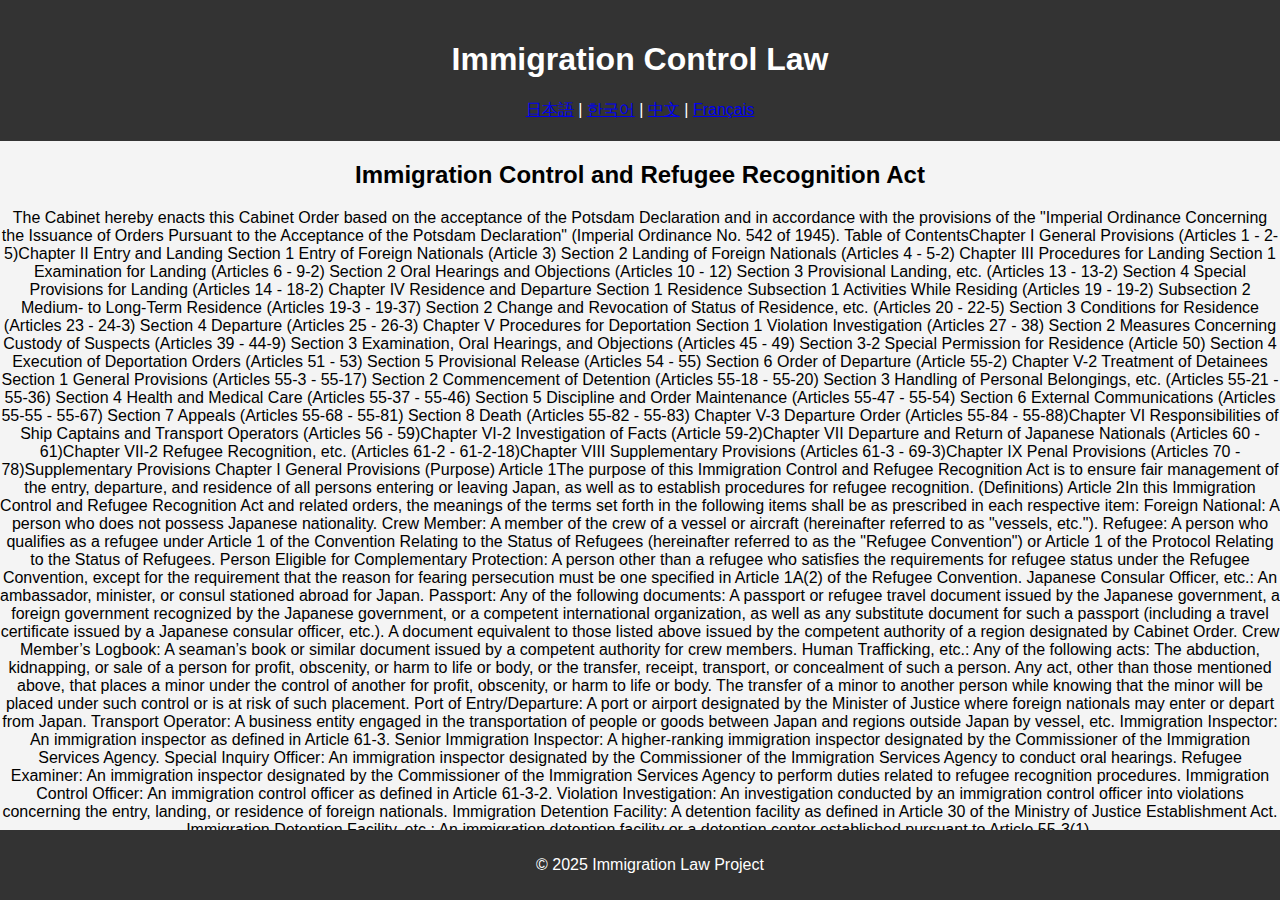
==== english.html.html @ 42dc1f32 "Create english.html.html" ====
<!DOCTYPE html>
<html lang="en">
<head>
    <meta charset="UTF-8">
    <meta name="viewport" content="width=device-width, initial-scale=1.0">
    <title>Immigration Control Law</title>
    <link rel="stylesheet" href="style.css">
</head>
<body>
    <header>
        <h1>Immigration Control Law</h1>
        <nav>
            <a href="index.html">日本語</a> | 
            <a href="korean.html">한국어</a> | 
            <a href="chinese.html">中文</a> | 
            <a href="french.html">Français</a>
        </nav>
    </header>

    <main>
        <h2>Immigration Control and Refugee Recognition Act</h2>
     

The Cabinet hereby enacts this Cabinet Order based on the acceptance of the Potsdam Declaration and in accordance with the provisions of the "Imperial Ordinance Concerning the Issuance of Orders Pursuant to the Acceptance of the Potsdam Declaration" (Imperial Ordinance No. 542 of 1945).

Table of ContentsChapter I General Provisions (Articles 1 - 2-5)Chapter II Entry and Landing

Section 1 Entry of Foreign Nationals (Article 3)

Section 2 Landing of Foreign Nationals (Articles 4 - 5-2)

Chapter III Procedures for Landing

Section 1 Examination for Landing (Articles 6 - 9-2)

Section 2 Oral Hearings and Objections (Articles 10 - 12)

Section 3 Provisional Landing, etc. (Articles 13 - 13-2)

Section 4 Special Provisions for Landing (Articles 14 - 18-2)

Chapter IV Residence and Departure

Section 1 Residence

Subsection 1 Activities While Residing (Articles 19 - 19-2)

Subsection 2 Medium- to Long-Term Residence (Articles 19-3 - 19-37)

Section 2 Change and Revocation of Status of Residence, etc. (Articles 20 - 22-5)

Section 3 Conditions for Residence (Articles 23 - 24-3)

Section 4 Departure (Articles 25 - 26-3)

Chapter V Procedures for Deportation

Section 1 Violation Investigation (Articles 27 - 38)

Section 2 Measures Concerning Custody of Suspects (Articles 39 - 44-9)

Section 3 Examination, Oral Hearings, and Objections (Articles 45 - 49)

Section 3-2 Special Permission for Residence (Article 50)

Section 4 Execution of Deportation Orders (Articles 51 - 53)

Section 5 Provisional Release (Articles 54 - 55)

Section 6 Order of Departure (Article 55-2)

Chapter V-2 Treatment of Detainees

Section 1 General Provisions (Articles 55-3 - 55-17)

Section 2 Commencement of Detention (Articles 55-18 - 55-20)

Section 3 Handling of Personal Belongings, etc. (Articles 55-21 - 55-36)

Section 4 Health and Medical Care (Articles 55-37 - 55-46)

Section 5 Discipline and Order Maintenance (Articles 55-47 - 55-54)

Section 6 External Communications (Articles 55-55 - 55-67)

Section 7 Appeals (Articles 55-68 - 55-81)

Section 8 Death (Articles 55-82 - 55-83)

Chapter V-3 Departure Order (Articles 55-84 - 55-88)Chapter VI Responsibilities of Ship Captains and Transport Operators (Articles 56 - 59)Chapter VI-2 Investigation of Facts (Article 59-2)Chapter VII Departure and Return of Japanese Nationals (Articles 60 - 61)Chapter VII-2 Refugee Recognition, etc. (Articles 61-2 - 61-2-18)Chapter VIII Supplementary Provisions (Articles 61-3 - 69-3)Chapter IX Penal Provisions (Articles 70 - 78)Supplementary Provisions

Chapter I General Provisions

(Purpose)

Article 1The purpose of this Immigration Control and Refugee Recognition Act is to ensure fair management of the entry, departure, and residence of all persons entering or leaving Japan, as well as to establish procedures for refugee recognition.

(Definitions)

Article 2In this Immigration Control and Refugee Recognition Act and related orders, the meanings of the terms set forth in the following items shall be as prescribed in each respective item:

Foreign National: A person who does not possess Japanese nationality.

Crew Member: A member of the crew of a vessel or aircraft (hereinafter referred to as "vessels, etc.").

Refugee: A person who qualifies as a refugee under Article 1 of the Convention Relating to the Status of Refugees (hereinafter referred to as the "Refugee Convention") or Article 1 of the Protocol Relating to the Status of Refugees.

Person Eligible for Complementary Protection: A person other than a refugee who satisfies the requirements for refugee status under the Refugee Convention, except for the requirement that the reason for fearing persecution must be one specified in Article 1A(2) of the Refugee Convention.

Japanese Consular Officer, etc.: An ambassador, minister, or consul stationed abroad for Japan.

Passport: Any of the following documents:

A passport or refugee travel document issued by the Japanese government, a foreign government recognized by the Japanese government, or a competent international organization, as well as any substitute document for such a passport (including a travel certificate issued by a Japanese consular officer, etc.).

A document equivalent to those listed above issued by the competent authority of a region designated by Cabinet Order.

Crew Member’s Logbook: A seaman’s book or similar document issued by a competent authority for crew members.

Human Trafficking, etc.: Any of the following acts:

The abduction, kidnapping, or sale of a person for profit, obscenity, or harm to life or body, or the transfer, receipt, transport, or concealment of such a person.

Any act, other than those mentioned above, that places a minor under the control of another for profit, obscenity, or harm to life or body.

The transfer of a minor to another person while knowing that the minor will be placed under such control or is at risk of such placement.

Port of Entry/Departure: A port or airport designated by the Minister of Justice where foreign nationals may enter or depart from Japan.

Transport Operator: A business entity engaged in the transportation of people or goods between Japan and regions outside Japan by vessel, etc.

Immigration Inspector: An immigration inspector as defined in Article 61-3.

Senior Immigration Inspector: A higher-ranking immigration inspector designated by the Commissioner of the Immigration Services Agency.

Special Inquiry Officer: An immigration inspector designated by the Commissioner of the Immigration Services Agency to conduct oral hearings.

Refugee Examiner: An immigration inspector designated by the Commissioner of the Immigration Services Agency to perform duties related to refugee recognition procedures.

Immigration Control Officer: An immigration control officer as defined in Article 61-3-2.

Violation Investigation: An investigation conducted by an immigration control officer into violations concerning the entry, landing, or residence of foreign nationals.

Immigration Detention Facility: A detention facility as defined in Article 30 of the Ministry of Justice Establishment Act.

Immigration Detention Facility, etc.: An immigration detention facility or a detention center established pursuant to Article 55-3(1).</p>
    </main>

    <footer>
        <p>&copy; 2025 Immigration Law Project</p>
    </footer>
</body>
</html>
---- style.css ----
body {
    font-family: Arial, sans-serif;
    margin: 0;
    padding: 0;
    text-align: center;
    background-color: #f4f4f4;
}

header {
    background-color: #333;
    color: white;
    padding: 20px;
}

nav ul {
    list-style: none;
    padding: 0;
}

nav ul li {
    display: inline;
    margin: 0 15px;
}

nav ul li a {
    color: white;
    text-decoration: none;
}

section {
    margin: 50px 0;
    padding: 20px;
    background: white;
    width: 80%;
    margin: 20px auto;
    border-radius: 10px;
    box-shadow: 0px 0px 10px rgba(0, 0, 0, 0.1);
}

footer {
    background-color: #333;
    color: white;
    padding: 10px;
    position: fixed;
    bottom: 0;
    width: 100%;
}
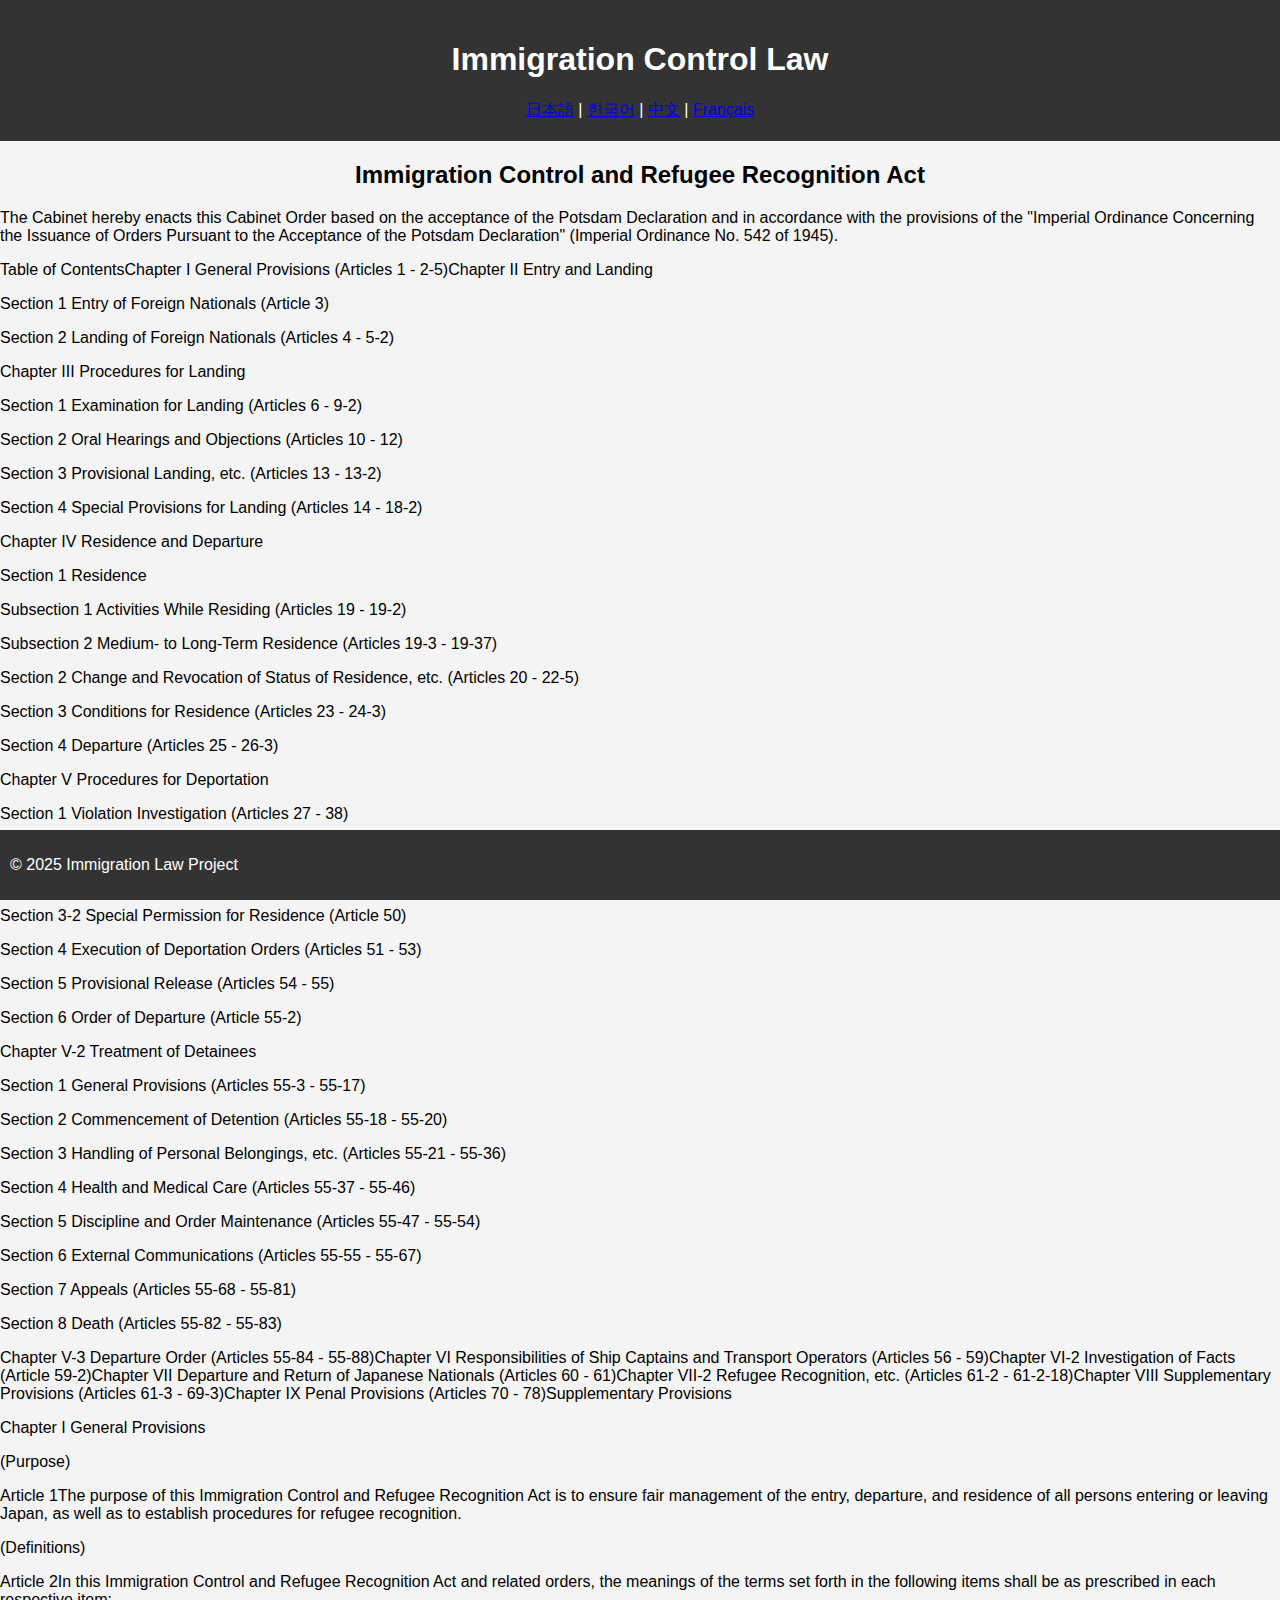
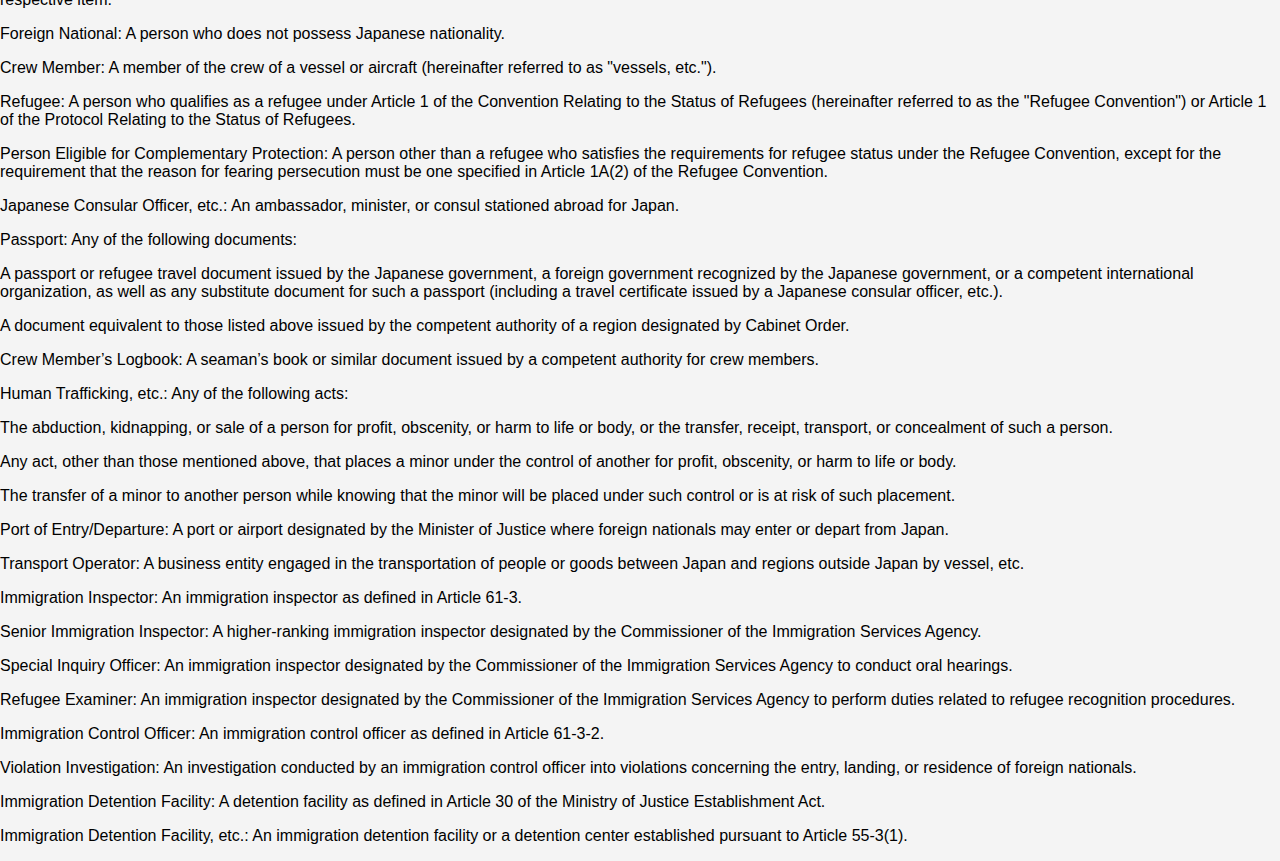
==== commit 09f54194: "Add files via upload" ====
--- a/english.html.html
+++ b/english.html.html
@@ -1,153 +1,174 @@
-<!DOCTYPE html>
-<html lang="en">
-<head>
-    <meta charset="UTF-8">
-    <meta name="viewport" content="width=device-width, initial-scale=1.0">
-    <title>Immigration Control Law</title>
-    <link rel="stylesheet" href="style.css">
-</head>
-<body>
-    <header>
-        <h1>Immigration Control Law</h1>
-        <nav>
-            <a href="index.html">日本語</a> | 
-            <a href="korean.html">한국어</a> | 
-            <a href="chinese.html">中文</a> | 
-            <a href="french.html">Français</a>
-        </nav>
-    </header>
-
-    <main>
-        <h2>Immigration Control and Refugee Recognition Act</h2>
-     
-
-The Cabinet hereby enacts this Cabinet Order based on the acceptance of the Potsdam Declaration and in accordance with the provisions of the "Imperial Ordinance Concerning the Issuance of Orders Pursuant to the Acceptance of the Potsdam Declaration" (Imperial Ordinance No. 542 of 1945).
-
-Table of ContentsChapter I General Provisions (Articles 1 - 2-5)Chapter II Entry and Landing
-
-Section 1 Entry of Foreign Nationals (Article 3)
-
-Section 2 Landing of Foreign Nationals (Articles 4 - 5-2)
-
-Chapter III Procedures for Landing
-
-Section 1 Examination for Landing (Articles 6 - 9-2)
-
-Section 2 Oral Hearings and Objections (Articles 10 - 12)
-
-Section 3 Provisional Landing, etc. (Articles 13 - 13-2)
-
-Section 4 Special Provisions for Landing (Articles 14 - 18-2)
-
-Chapter IV Residence and Departure
-
-Section 1 Residence
-
-Subsection 1 Activities While Residing (Articles 19 - 19-2)
-
-Subsection 2 Medium- to Long-Term Residence (Articles 19-3 - 19-37)
-
-Section 2 Change and Revocation of Status of Residence, etc. (Articles 20 - 22-5)
-
-Section 3 Conditions for Residence (Articles 23 - 24-3)
-
-Section 4 Departure (Articles 25 - 26-3)
-
-Chapter V Procedures for Deportation
-
-Section 1 Violation Investigation (Articles 27 - 38)
-
-Section 2 Measures Concerning Custody of Suspects (Articles 39 - 44-9)
-
-Section 3 Examination, Oral Hearings, and Objections (Articles 45 - 49)
-
-Section 3-2 Special Permission for Residence (Article 50)
-
-Section 4 Execution of Deportation Orders (Articles 51 - 53)
-
-Section 5 Provisional Release (Articles 54 - 55)
-
-Section 6 Order of Departure (Article 55-2)
-
-Chapter V-2 Treatment of Detainees
-
-Section 1 General Provisions (Articles 55-3 - 55-17)
-
-Section 2 Commencement of Detention (Articles 55-18 - 55-20)
-
-Section 3 Handling of Personal Belongings, etc. (Articles 55-21 - 55-36)
-
-Section 4 Health and Medical Care (Articles 55-37 - 55-46)
-
-Section 5 Discipline and Order Maintenance (Articles 55-47 - 55-54)
-
-Section 6 External Communications (Articles 55-55 - 55-67)
-
-Section 7 Appeals (Articles 55-68 - 55-81)
-
-Section 8 Death (Articles 55-82 - 55-83)
-
-Chapter V-3 Departure Order (Articles 55-84 - 55-88)Chapter VI Responsibilities of Ship Captains and Transport Operators (Articles 56 - 59)Chapter VI-2 Investigation of Facts (Article 59-2)Chapter VII Departure and Return of Japanese Nationals (Articles 60 - 61)Chapter VII-2 Refugee Recognition, etc. (Articles 61-2 - 61-2-18)Chapter VIII Supplementary Provisions (Articles 61-3 - 69-3)Chapter IX Penal Provisions (Articles 70 - 78)Supplementary Provisions
-
-Chapter I General Provisions
-
-(Purpose)
-
-Article 1The purpose of this Immigration Control and Refugee Recognition Act is to ensure fair management of the entry, departure, and residence of all persons entering or leaving Japan, as well as to establish procedures for refugee recognition.
-
-(Definitions)
-
-Article 2In this Immigration Control and Refugee Recognition Act and related orders, the meanings of the terms set forth in the following items shall be as prescribed in each respective item:
-
-Foreign National: A person who does not possess Japanese nationality.
-
-Crew Member: A member of the crew of a vessel or aircraft (hereinafter referred to as "vessels, etc.").
-
-Refugee: A person who qualifies as a refugee under Article 1 of the Convention Relating to the Status of Refugees (hereinafter referred to as the "Refugee Convention") or Article 1 of the Protocol Relating to the Status of Refugees.
-
-Person Eligible for Complementary Protection: A person other than a refugee who satisfies the requirements for refugee status under the Refugee Convention, except for the requirement that the reason for fearing persecution must be one specified in Article 1A(2) of the Refugee Convention.
-
-Japanese Consular Officer, etc.: An ambassador, minister, or consul stationed abroad for Japan.
-
-Passport: Any of the following documents:
-
-A passport or refugee travel document issued by the Japanese government, a foreign government recognized by the Japanese government, or a competent international organization, as well as any substitute document for such a passport (including a travel certificate issued by a Japanese consular officer, etc.).
-
-A document equivalent to those listed above issued by the competent authority of a region designated by Cabinet Order.
-
-Crew Member’s Logbook: A seaman’s book or similar document issued by a competent authority for crew members.
-
-Human Trafficking, etc.: Any of the following acts:
-
-The abduction, kidnapping, or sale of a person for profit, obscenity, or harm to life or body, or the transfer, receipt, transport, or concealment of such a person.
-
-Any act, other than those mentioned above, that places a minor under the control of another for profit, obscenity, or harm to life or body.
-
-The transfer of a minor to another person while knowing that the minor will be placed under such control or is at risk of such placement.
-
-Port of Entry/Departure: A port or airport designated by the Minister of Justice where foreign nationals may enter or depart from Japan.
-
-Transport Operator: A business entity engaged in the transportation of people or goods between Japan and regions outside Japan by vessel, etc.
-
-Immigration Inspector: An immigration inspector as defined in Article 61-3.
-
-Senior Immigration Inspector: A higher-ranking immigration inspector designated by the Commissioner of the Immigration Services Agency.
-
-Special Inquiry Officer: An immigration inspector designated by the Commissioner of the Immigration Services Agency to conduct oral hearings.
-
-Refugee Examiner: An immigration inspector designated by the Commissioner of the Immigration Services Agency to perform duties related to refugee recognition procedures.
-
-Immigration Control Officer: An immigration control officer as defined in Article 61-3-2.
-
-Violation Investigation: An investigation conducted by an immigration control officer into violations concerning the entry, landing, or residence of foreign nationals.
-
-Immigration Detention Facility: A detention facility as defined in Article 30 of the Ministry of Justice Establishment Act.
-
-Immigration Detention Facility, etc.: An immigration detention facility or a detention center established pursuant to Article 55-3(1).</p>
-    </main>
-
-    <footer>
-        <p>&copy; 2025 Immigration Law Project</p>
-    </footer>
-</body>
-</html>
+<!DOCTYPE html>
+<html lang="en">
+<head>
+    <meta charset="UTF-8">
+    <meta name="viewport" content="width=device-width, initial-scale=1.0">
+    <title>Immigration Control Law</title>
+    <link rel="stylesheet" href="style.css">
+</head>
+
+
+
+
+
+
+
+
+
+
+<body>
+    <header>
+        <h1>Immigration Control Law</h1>
+        <nav>
+            <a href="index.html">日本語</a> | 
+            <a href="korean.html">한국어</a> | 
+            <a href="chinese.html">中文</a> | 
+            <a href="french.html">Français</a>
+        </nav>
+    </header>
+
+
+<head>
+  <style>
+    p {
+      text-align: left;
+    }
+  </style>
+</head>
+
+
+
+    <main>
+        <h2>Immigration Control and Refugee Recognition Act</h2>
+     
+
+ <p>The Cabinet hereby enacts this Cabinet Order based on the acceptance of the Potsdam Declaration and in accordance with the provisions of the "Imperial Ordinance Concerning the Issuance of Orders Pursuant to the Acceptance of the Potsdam Declaration" (Imperial Ordinance No. 542 of 1945). </p>
+
+ <p>Table of ContentsChapter I General Provisions (Articles 1 - 2-5)Chapter II Entry and Landing </p>
+
+ <p> Section 1 Entry of Foreign Nationals (Article 3) </p>
+
+ <p>Section 2 Landing of Foreign Nationals (Articles 4 - 5-2) </p>
+
+ <p>Chapter III Procedures for Landing </p>
+
+ <p>Section 1 Examination for Landing (Articles 6 - 9-2) </p>
+
+ <p>Section 2 Oral Hearings and Objections (Articles 10 - 12) </p>
+
+ <p>Section 3 Provisional Landing, etc. (Articles 13 - 13-2) </p>
+
+ <p>Section 4 Special Provisions for Landing (Articles 14 - 18-2) </p>
+
+ <p>Chapter IV Residence and Departure </p>
+
+ <p>Section 1 Residence </p>
+
+ <p>Subsection 1 Activities While Residing (Articles 19 - 19-2) </p>
+
+ <p>Subsection 2 Medium- to Long-Term Residence (Articles 19-3 - 19-37) </p>
+
+ <p>Section 2 Change and Revocation of Status of Residence, etc. (Articles 20 - 22-5) </p>
+
+ <p>Section 3 Conditions for Residence (Articles 23 - 24-3) </p>
+
+ <p>Section 4 Departure (Articles 25 - 26-3) </p>
+
+ <p>Chapter V Procedures for Deportation </p>
+
+ <p>Section 1 Violation Investigation (Articles 27 - 38) </p>
+
+ <p>Section 2 Measures Concerning Custody of Suspects (Articles 39 - 44-9) </p>
+
+ <p>Section 3 Examination, Oral Hearings, and Objections (Articles 45 - 49) </p>
+
+ <p>Section 3-2 Special Permission for Residence (Article 50) </p>
+
+ <p>Section 4 Execution of Deportation Orders (Articles 51 - 53) </p>
+
+ <p>Section 5 Provisional Release (Articles 54 - 55) </p>
+
+ <p>Section 6 Order of Departure (Article 55-2) </p>
+
+ <p>Chapter V-2 Treatment of Detainees </p>
+
+ <p>Section 1 General Provisions (Articles 55-3 - 55-17) </p>
+
+ <p>Section 2 Commencement of Detention (Articles 55-18 - 55-20) </p>
+
+ <p>Section 3 Handling of Personal Belongings, etc. (Articles 55-21 - 55-36) </p>
+
+ <p>Section 4 Health and Medical Care (Articles 55-37 - 55-46) </p>
+
+ <p>Section 5 Discipline and Order Maintenance (Articles 55-47 - 55-54) </p>
+
+ <p>Section 6 External Communications (Articles 55-55 - 55-67) </p>
+
+ <p>Section 7 Appeals (Articles 55-68 - 55-81) </p>
+
+ <p>Section 8 Death (Articles 55-82 - 55-83) </p>
+
+ <p>Chapter V-3 Departure Order (Articles 55-84 - 55-88)Chapter VI Responsibilities of Ship Captains and Transport Operators (Articles 56 - 59)Chapter VI-2 Investigation of Facts (Article 59-2)Chapter VII Departure and Return of Japanese Nationals (Articles 60 - 61)Chapter VII-2 Refugee Recognition, etc. (Articles 61-2 - 61-2-18)Chapter VIII Supplementary Provisions (Articles 61-3 - 69-3)Chapter IX Penal Provisions (Articles 70 - 78)Supplementary Provisions
+ </p>
+ <p>Chapter I General Provisions </p>
+
+ <p>(Purpose) </p>
+
+ <p>Article 1The purpose of this Immigration Control and Refugee Recognition Act is to ensure fair management of the entry, departure, and residence of all persons entering or leaving Japan, as well as to establish procedures for refugee recognition. </p>
+
+ <p>(Definitions) </p>
+
+ <p>Article 2In this Immigration Control and Refugee Recognition Act and related orders, the meanings of the terms set forth in the following items shall be as prescribed in each respective item: </p>
+
+ <p>Foreign National: A person who does not possess Japanese nationality. </p>
+
+ <p>Crew Member: A member of the crew of a vessel or aircraft (hereinafter referred to as "vessels, etc."). </p>
+
+ <p>Refugee: A person who qualifies as a refugee under Article 1 of the Convention Relating to the Status of Refugees (hereinafter referred to as the "Refugee Convention") or Article 1 of the Protocol Relating to the Status of Refugees. </p>
+
+ <p>Person Eligible for Complementary Protection: A person other than a refugee who satisfies the requirements for refugee status under the Refugee Convention, except for the requirement that the reason for fearing persecution must be one specified in Article 1A(2) of the Refugee Convention. </p>
+
+ <p>Japanese Consular Officer, etc.: An ambassador, minister, or consul stationed abroad for Japan. </p>
+
+ <p>Passport: Any of the following documents: </p>
+
+ <p>A passport or refugee travel document issued by the Japanese government, a foreign government recognized by the Japanese government, or a competent international organization, as well as any substitute document for such a passport (including a travel certificate issued by a Japanese consular officer, etc.). </p>
+
+ <p>A document equivalent to those listed above issued by the competent authority of a region designated by Cabinet Order. </p>
+
+ <p>Crew Member’s Logbook: A seaman’s book or similar document issued by a competent authority for crew members. </p>
+
+ <p>Human Trafficking, etc.: Any of the following acts: </p>
+
+ <p>The abduction, kidnapping, or sale of a person for profit, obscenity, or harm to life or body, or the transfer, receipt, transport, or concealment of such a person. </p>
+
+ <p>Any act, other than those mentioned above, that places a minor under the control of another for profit, obscenity, or harm to life or body. </p>
+
+ <p>The transfer of a minor to another person while knowing that the minor will be placed under such control or is at risk of such placement. </p>
+
+ <p>Port of Entry/Departure: A port or airport designated by the Minister of Justice where foreign nationals may enter or depart from Japan. </p>
+
+ <p>Transport Operator: A business entity engaged in the transportation of people or goods between Japan and regions outside Japan by vessel, etc. </p>
+
+ <p>Immigration Inspector: An immigration inspector as defined in Article 61-3. </p>
+
+ <p>Senior Immigration Inspector: A higher-ranking immigration inspector designated by the Commissioner of the Immigration Services Agency. </p>
+
+ <p>Special Inquiry Officer: An immigration inspector designated by the Commissioner of the Immigration Services Agency to conduct oral hearings. </p>
+
+ <p>Refugee Examiner: An immigration inspector designated by the Commissioner of the Immigration Services Agency to perform duties related to refugee recognition procedures. </p>
+
+ <p>Immigration Control Officer: An immigration control officer as defined in Article 61-3-2. </p>
+
+ <p>Violation Investigation: An investigation conducted by an immigration control officer into violations concerning the entry, landing, or residence of foreign nationals. </p>
+
+ <p>Immigration Detention Facility: A detention facility as defined in Article 30 of the Ministry of Justice Establishment Act. </p>
+
+ <p>Immigration Detention Facility, etc.: An immigration detention facility or a detention center established pursuant to Article 55-3(1).</p> 
+    </main>
+
+    <footer>
+        <p>&copy; 2025 Immigration Law Project</p>
+    </footer>
+</body>
+</html>
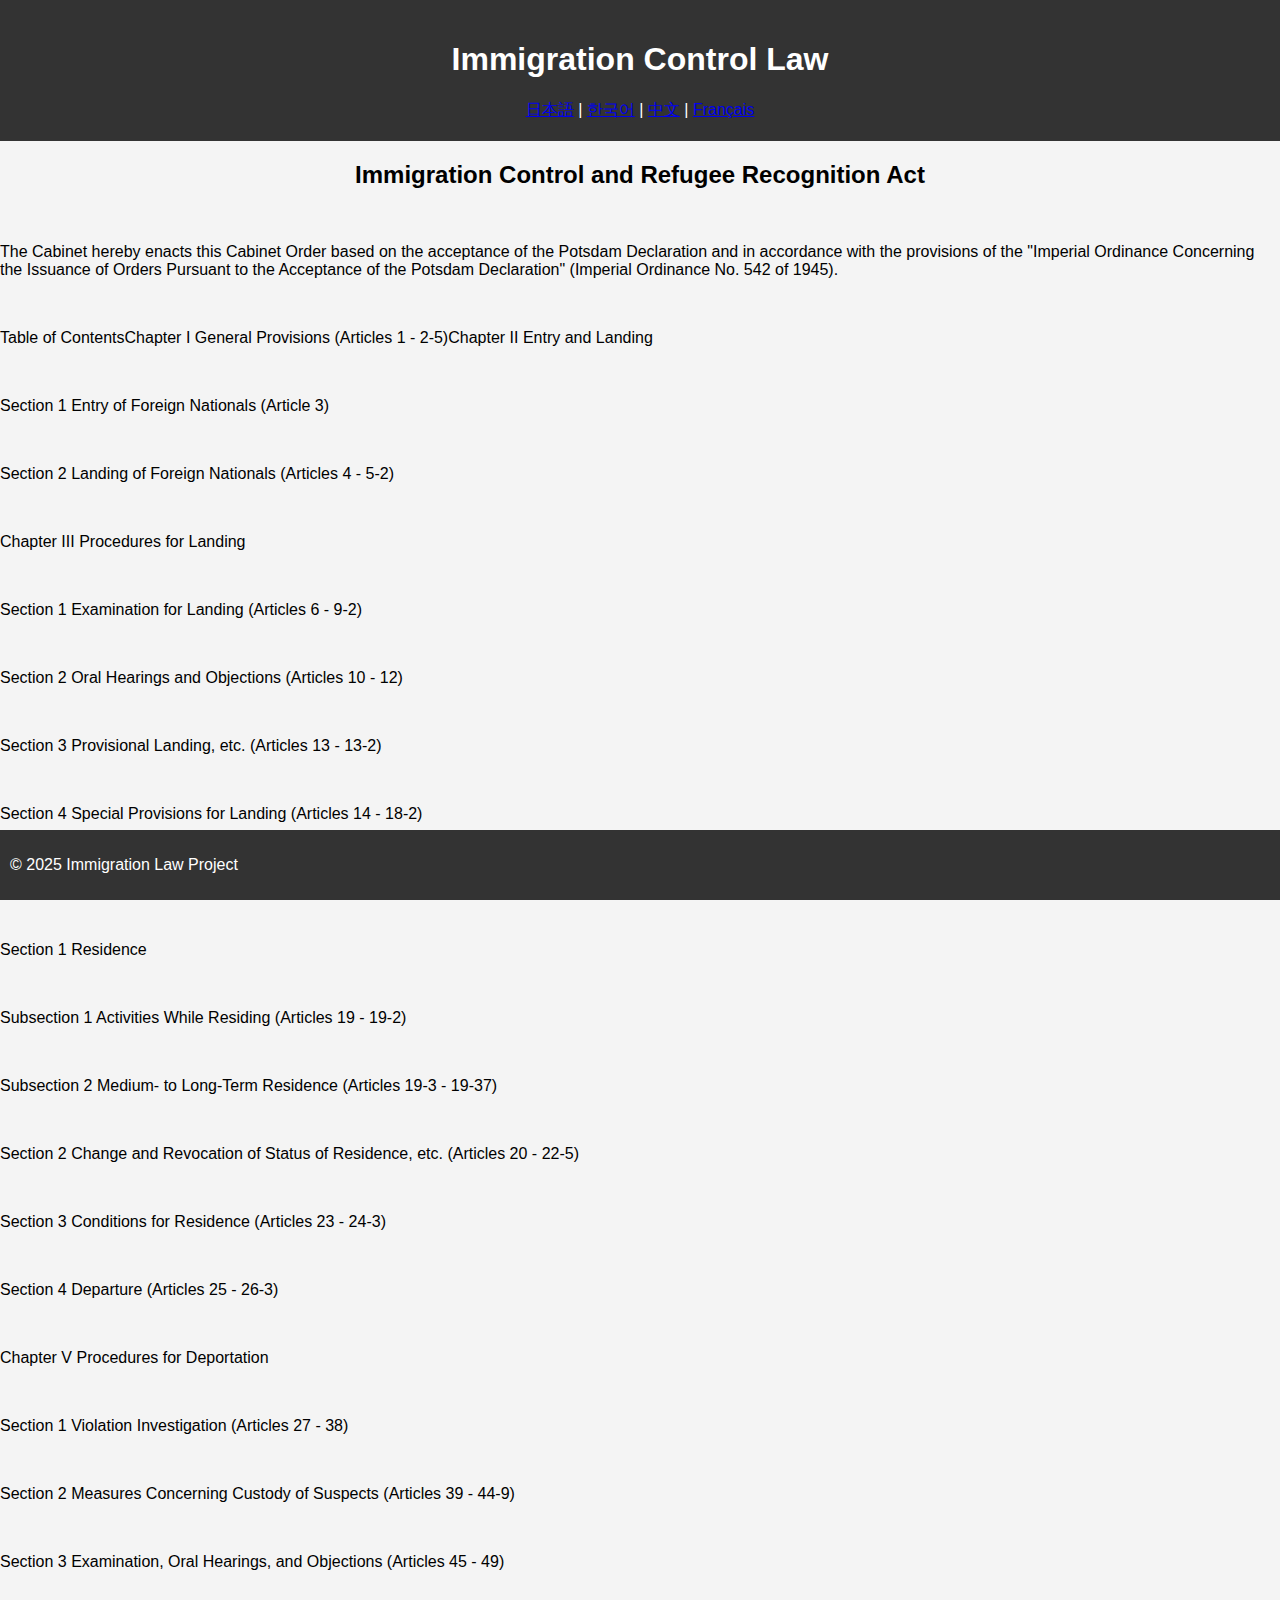
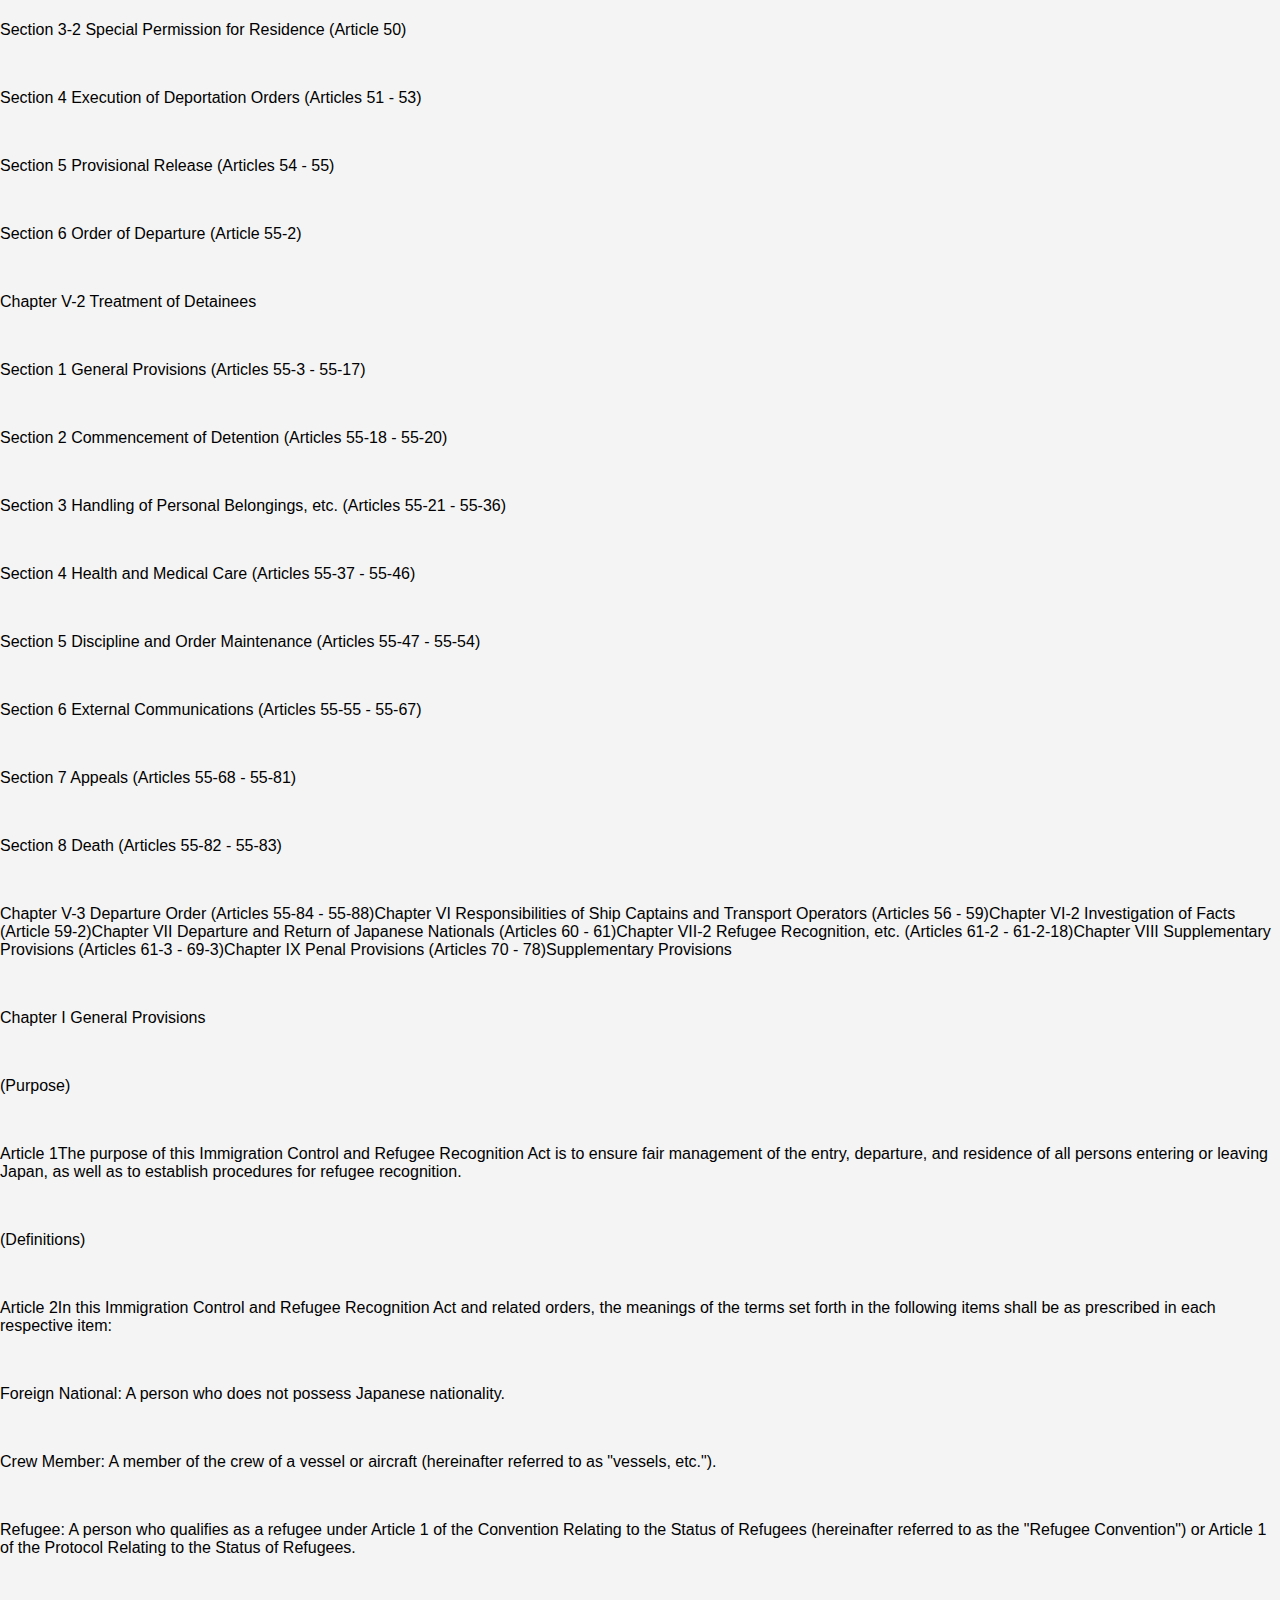
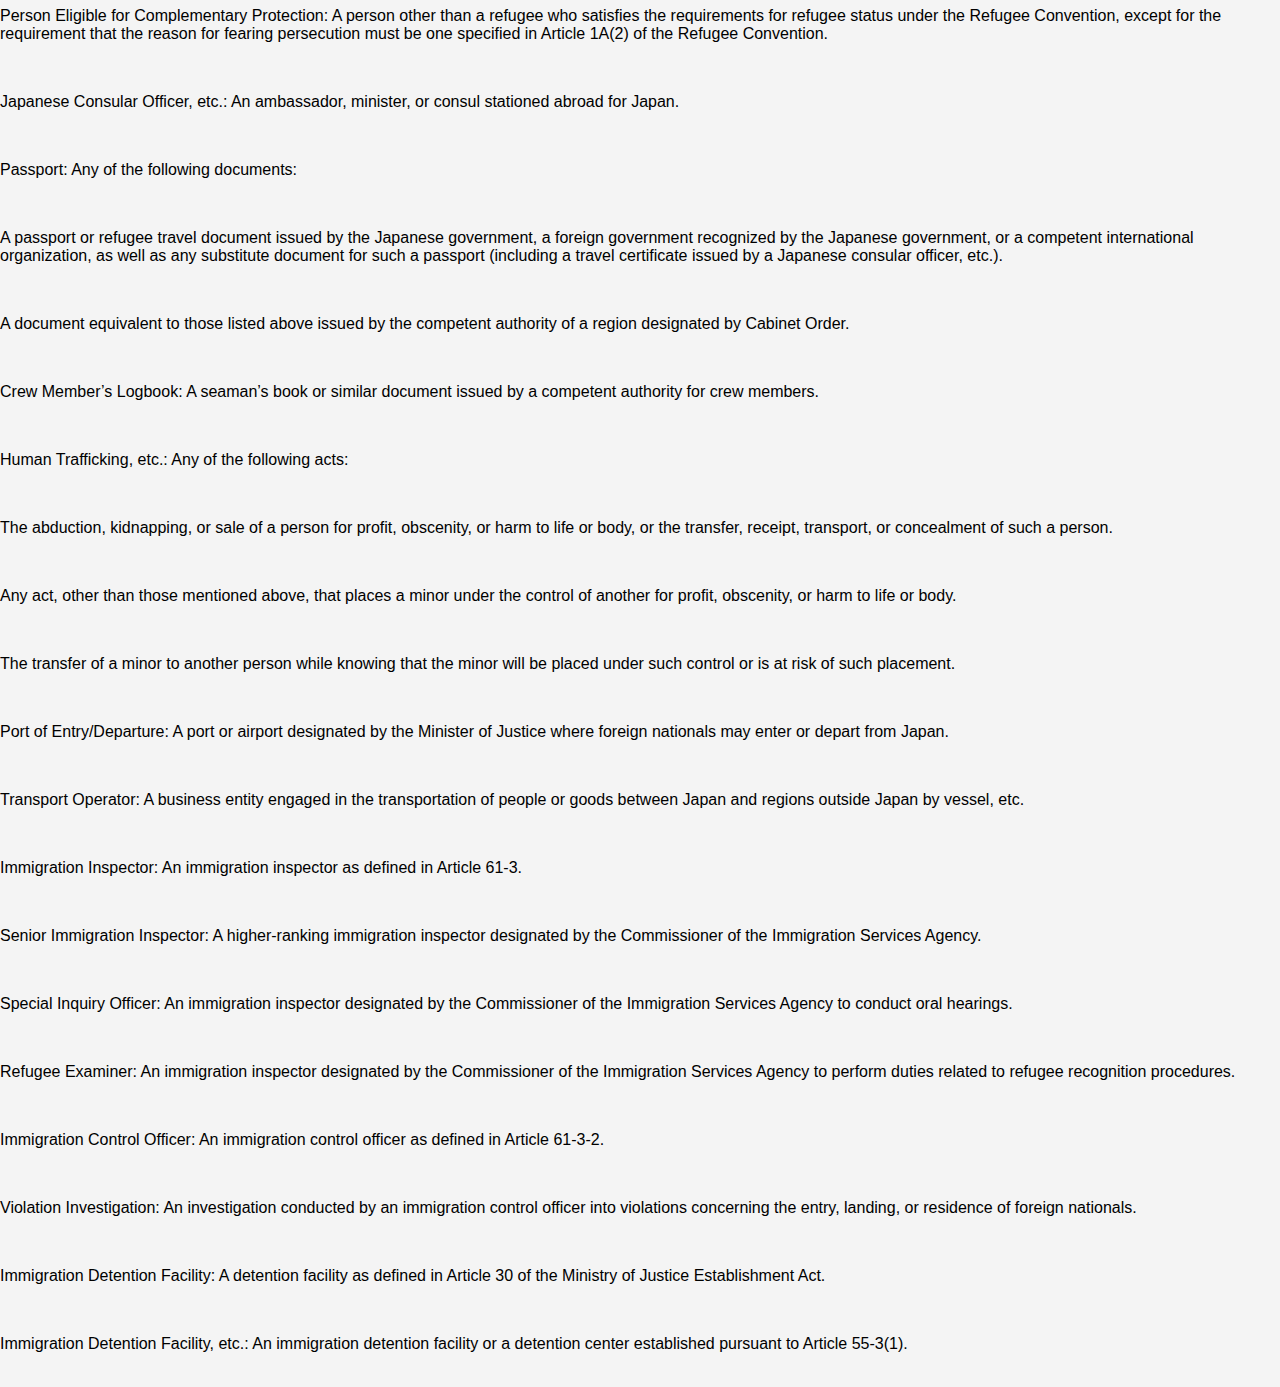
==== commit 5449faf6: "Add files via upload" ====
--- a/english.html.html
+++ b/english.html.html
@@ -39,132 +39,131 @@
 
 
     <main>
-        <h2>Immigration Control and Refugee Recognition Act</h2>
+        <h2>Immigration Control and Refugee Recognition Act</h2><br>
      
 
- <p>The Cabinet hereby enacts this Cabinet Order based on the acceptance of the Potsdam Declaration and in accordance with the provisions of the "Imperial Ordinance Concerning the Issuance of Orders Pursuant to the Acceptance of the Potsdam Declaration" (Imperial Ordinance No. 542 of 1945). </p>
+ <p>The Cabinet hereby enacts this Cabinet Order based on the acceptance of the Potsdam Declaration and in accordance with the provisions of the "Imperial Ordinance Concerning the Issuance of Orders Pursuant to the Acceptance of the Potsdam Declaration" (Imperial Ordinance No. 542 of 1945). </p><br>
 
- <p>Table of ContentsChapter I General Provisions (Articles 1 - 2-5)Chapter II Entry and Landing </p>
+ <p>Table of ContentsChapter I General Provisions (Articles 1 - 2-5)Chapter II Entry and Landing </p><br>
 
- <p> Section 1 Entry of Foreign Nationals (Article 3) </p>
+ <p> Section 1 Entry of Foreign Nationals (Article 3) </p><br>
 
- <p>Section 2 Landing of Foreign Nationals (Articles 4 - 5-2) </p>
+ <p>Section 2 Landing of Foreign Nationals (Articles 4 - 5-2) </p><br>
 
- <p>Chapter III Procedures for Landing </p>
+ <p>Chapter III Procedures for Landing </p><br>
 
- <p>Section 1 Examination for Landing (Articles 6 - 9-2) </p>
+ <p>Section 1 Examination for Landing (Articles 6 - 9-2) </p><br>
 
- <p>Section 2 Oral Hearings and Objections (Articles 10 - 12) </p>
+ <p>Section 2 Oral Hearings and Objections (Articles 10 - 12) </p><br>
 
- <p>Section 3 Provisional Landing, etc. (Articles 13 - 13-2) </p>
+ <p>Section 3 Provisional Landing, etc. (Articles 13 - 13-2) </p><br>
 
- <p>Section 4 Special Provisions for Landing (Articles 14 - 18-2) </p>
+ <p>Section 4 Special Provisions for Landing (Articles 14 - 18-2) </p><br>
 
- <p>Chapter IV Residence and Departure </p>
+ <p>Chapter IV Residence and Departure </p><br>
 
- <p>Section 1 Residence </p>
+ <p>Section 1 Residence </p><br>
 
- <p>Subsection 1 Activities While Residing (Articles 19 - 19-2) </p>
+ <p>Subsection 1 Activities While Residing (Articles 19 - 19-2) </p><br>
 
- <p>Subsection 2 Medium- to Long-Term Residence (Articles 19-3 - 19-37) </p>
+ <p>Subsection 2 Medium- to Long-Term Residence (Articles 19-3 - 19-37) </p><br>
 
- <p>Section 2 Change and Revocation of Status of Residence, etc. (Articles 20 - 22-5) </p>
+ <p>Section 2 Change and Revocation of Status of Residence, etc. (Articles 20 - 22-5) </p><br>
 
- <p>Section 3 Conditions for Residence (Articles 23 - 24-3) </p>
+ <p>Section 3 Conditions for Residence (Articles 23 - 24-3) </p><br>
 
- <p>Section 4 Departure (Articles 25 - 26-3) </p>
+ <p>Section 4 Departure (Articles 25 - 26-3) </p><br>
 
- <p>Chapter V Procedures for Deportation </p>
+ <p>Chapter V Procedures for Deportation </p><br>
 
- <p>Section 1 Violation Investigation (Articles 27 - 38) </p>
+ <p>Section 1 Violation Investigation (Articles 27 - 38) </p><br>
 
- <p>Section 2 Measures Concerning Custody of Suspects (Articles 39 - 44-9) </p>
+ <p>Section 2 Measures Concerning Custody of Suspects (Articles 39 - 44-9) </p><br>
 
- <p>Section 3 Examination, Oral Hearings, and Objections (Articles 45 - 49) </p>
+ <p>Section 3 Examination, Oral Hearings, and Objections (Articles 45 - 49) </p><br>
 
- <p>Section 3-2 Special Permission for Residence (Article 50) </p>
+ <p>Section 3-2 Special Permission for Residence (Article 50) </p><br>
 
- <p>Section 4 Execution of Deportation Orders (Articles 51 - 53) </p>
+ <p>Section 4 Execution of Deportation Orders (Articles 51 - 53) </p><br>
 
- <p>Section 5 Provisional Release (Articles 54 - 55) </p>
+ <p>Section 5 Provisional Release (Articles 54 - 55) </p><br>
 
- <p>Section 6 Order of Departure (Article 55-2) </p>
+ <p>Section 6 Order of Departure (Article 55-2) </p><br>
 
- <p>Chapter V-2 Treatment of Detainees </p>
+ <p>Chapter V-2 Treatment of Detainees </p><br>
 
- <p>Section 1 General Provisions (Articles 55-3 - 55-17) </p>
+ <p>Section 1 General Provisions (Articles 55-3 - 55-17) </p><br>
 
- <p>Section 2 Commencement of Detention (Articles 55-18 - 55-20) </p>
+ <p>Section 2 Commencement of Detention (Articles 55-18 - 55-20) </p><br>
 
- <p>Section 3 Handling of Personal Belongings, etc. (Articles 55-21 - 55-36) </p>
+ <p>Section 3 Handling of Personal Belongings, etc. (Articles 55-21 - 55-36) </p><br>
 
- <p>Section 4 Health and Medical Care (Articles 55-37 - 55-46) </p>
+ <p>Section 4 Health and Medical Care (Articles 55-37 - 55-46) </p><br>
 
- <p>Section 5 Discipline and Order Maintenance (Articles 55-47 - 55-54) </p>
+ <p>Section 5 Discipline and Order Maintenance (Articles 55-47 - 55-54) </p><br>
 
- <p>Section 6 External Communications (Articles 55-55 - 55-67) </p>
+ <p>Section 6 External Communications (Articles 55-55 - 55-67) </p><br>
 
- <p>Section 7 Appeals (Articles 55-68 - 55-81) </p>
+ <p>Section 7 Appeals (Articles 55-68 - 55-81) </p><br>
 
- <p>Section 8 Death (Articles 55-82 - 55-83) </p>
+ <p>Section 8 Death (Articles 55-82 - 55-83) </p><br>
 
  <p>Chapter V-3 Departure Order (Articles 55-84 - 55-88)Chapter VI Responsibilities of Ship Captains and Transport Operators (Articles 56 - 59)Chapter VI-2 Investigation of Facts (Article 59-2)Chapter VII Departure and Return of Japanese Nationals (Articles 60 - 61)Chapter VII-2 Refugee Recognition, etc. (Articles 61-2 - 61-2-18)Chapter VIII Supplementary Provisions (Articles 61-3 - 69-3)Chapter IX Penal Provisions (Articles 70 - 78)Supplementary Provisions
- </p>
- <p>Chapter I General Provisions </p>
+ </p><br>
+ <p>Chapter I General Provisions </p><br>
 
- <p>(Purpose) </p>
+ <p>(Purpose) </p><br>
 
- <p>Article 1The purpose of this Immigration Control and Refugee Recognition Act is to ensure fair management of the entry, departure, and residence of all persons entering or leaving Japan, as well as to establish procedures for refugee recognition. </p>
+ <p>Article 1The purpose of this Immigration Control and Refugee Recognition Act is to ensure fair management of the entry, departure, and residence of all persons entering or leaving Japan, as well as to establish procedures for refugee recognition. </p><br>
 
- <p>(Definitions) </p>
+ <p>(Definitions) </p><br>
 
- <p>Article 2In this Immigration Control and Refugee Recognition Act and related orders, the meanings of the terms set forth in the following items shall be as prescribed in each respective item: </p>
+ <p>Article 2In this Immigration Control and Refugee Recognition Act and related orders, the meanings of the terms set forth in the following items shall be as prescribed in each respective item: </p><br>
 
- <p>Foreign National: A person who does not possess Japanese nationality. </p>
+ <p>Foreign National: A person who does not possess Japanese nationality. </p><br>
 
- <p>Crew Member: A member of the crew of a vessel or aircraft (hereinafter referred to as "vessels, etc."). </p>
+ <p>Crew Member: A member of the crew of a vessel or aircraft (hereinafter referred to as "vessels, etc."). </p><br>
 
- <p>Refugee: A person who qualifies as a refugee under Article 1 of the Convention Relating to the Status of Refugees (hereinafter referred to as the "Refugee Convention") or Article 1 of the Protocol Relating to the Status of Refugees. </p>
+ <p>Refugee: A person who qualifies as a refugee under Article 1 of the Convention Relating to the Status of Refugees (hereinafter referred to as the "Refugee Convention") or Article 1 of the Protocol Relating to the Status of Refugees. </p><br>
+ <p>Person Eligible for Complementary Protection: A person other than a refugee who satisfies the requirements for refugee status under the Refugee Convention, except for the requirement that the reason for fearing persecution must be one specified in Article 1A(2) of the Refugee Convention. </p><br>
 
- <p>Person Eligible for Complementary Protection: A person other than a refugee who satisfies the requirements for refugee status under the Refugee Convention, except for the requirement that the reason for fearing persecution must be one specified in Article 1A(2) of the Refugee Convention. </p>
+ <p>Japanese Consular Officer, etc.: An ambassador, minister, or consul stationed abroad for Japan. </p><br>
 
- <p>Japanese Consular Officer, etc.: An ambassador, minister, or consul stationed abroad for Japan. </p>
-
- <p>Passport: Any of the following documents: </p>
+ <p>Passport: Any of the following documents: </p><br>
 
  <p>A passport or refugee travel document issued by the Japanese government, a foreign government recognized by the Japanese government, or a competent international organization, as well as any substitute document for such a passport (including a travel certificate issued by a Japanese consular officer, etc.). </p>
+<br>
+ <p>A document equivalent to those listed above issued by the competent authority of a region designated by Cabinet Order. </p><br>
 
- <p>A document equivalent to those listed above issued by the competent authority of a region designated by Cabinet Order. </p>
+ <p>Crew Member’s Logbook: A seaman’s book or similar document issued by a competent authority for crew members. </p><br>
 
- <p>Crew Member’s Logbook: A seaman’s book or similar document issued by a competent authority for crew members. </p>
+ <p>Human Trafficking, etc.: Any of the following acts: </p><br>
 
- <p>Human Trafficking, etc.: Any of the following acts: </p>
+ <p>The abduction, kidnapping, or sale of a person for profit, obscenity, or harm to life or body, or the transfer, receipt, transport, or concealment of such a person. </p><br>
 
- <p>The abduction, kidnapping, or sale of a person for profit, obscenity, or harm to life or body, or the transfer, receipt, transport, or concealment of such a person. </p>
+ <p>Any act, other than those mentioned above, that places a minor under the control of another for profit, obscenity, or harm to life or body. </p><br>
 
- <p>Any act, other than those mentioned above, that places a minor under the control of another for profit, obscenity, or harm to life or body. </p>
+ <p>The transfer of a minor to another person while knowing that the minor will be placed under such control or is at risk of such placement. </p><br>
 
- <p>The transfer of a minor to another person while knowing that the minor will be placed under such control or is at risk of such placement. </p>
+ <p>Port of Entry/Departure: A port or airport designated by the Minister of Justice where foreign nationals may enter or depart from Japan. </p><br>
 
- <p>Port of Entry/Departure: A port or airport designated by the Minister of Justice where foreign nationals may enter or depart from Japan. </p>
+ <p>Transport Operator: A business entity engaged in the transportation of people or goods between Japan and regions outside Japan by vessel, etc. </p><br>
 
- <p>Transport Operator: A business entity engaged in the transportation of people or goods between Japan and regions outside Japan by vessel, etc. </p>
+ <p>Immigration Inspector: An immigration inspector as defined in Article 61-3. </p><br>
 
- <p>Immigration Inspector: An immigration inspector as defined in Article 61-3. </p>
+ <p>Senior Immigration Inspector: A higher-ranking immigration inspector designated by the Commissioner of the Immigration Services Agency. </p><br>
 
- <p>Senior Immigration Inspector: A higher-ranking immigration inspector designated by the Commissioner of the Immigration Services Agency. </p>
+ <p>Special Inquiry Officer: An immigration inspector designated by the Commissioner of the Immigration Services Agency to conduct oral hearings. </p><br>
 
- <p>Special Inquiry Officer: An immigration inspector designated by the Commissioner of the Immigration Services Agency to conduct oral hearings. </p>
+ <p>Refugee Examiner: An immigration inspector designated by the Commissioner of the Immigration Services Agency to perform duties related to refugee recognition procedures. </p><br>
 
- <p>Refugee Examiner: An immigration inspector designated by the Commissioner of the Immigration Services Agency to perform duties related to refugee recognition procedures. </p>
+ <p>Immigration Control Officer: An immigration control officer as defined in Article 61-3-2. </p><br>
 
- <p>Immigration Control Officer: An immigration control officer as defined in Article 61-3-2. </p>
+ <p>Violation Investigation: An investigation conducted by an immigration control officer into violations concerning the entry, landing, or residence of foreign nationals. </p><br>
 
- <p>Violation Investigation: An investigation conducted by an immigration control officer into violations concerning the entry, landing, or residence of foreign nationals. </p>
+ <p>Immigration Detention Facility: A detention facility as defined in Article 30 of the Ministry of Justice Establishment Act. </p><br>
 
- <p>Immigration Detention Facility: A detention facility as defined in Article 30 of the Ministry of Justice Establishment Act. </p>
-
- <p>Immigration Detention Facility, etc.: An immigration detention facility or a detention center established pursuant to Article 55-3(1).</p> 
+ <p>Immigration Detention Facility, etc.: An immigration detention facility or a detention center established pursuant to Article 55-3(1).</p> <br>
     </main>
 
     <footer>
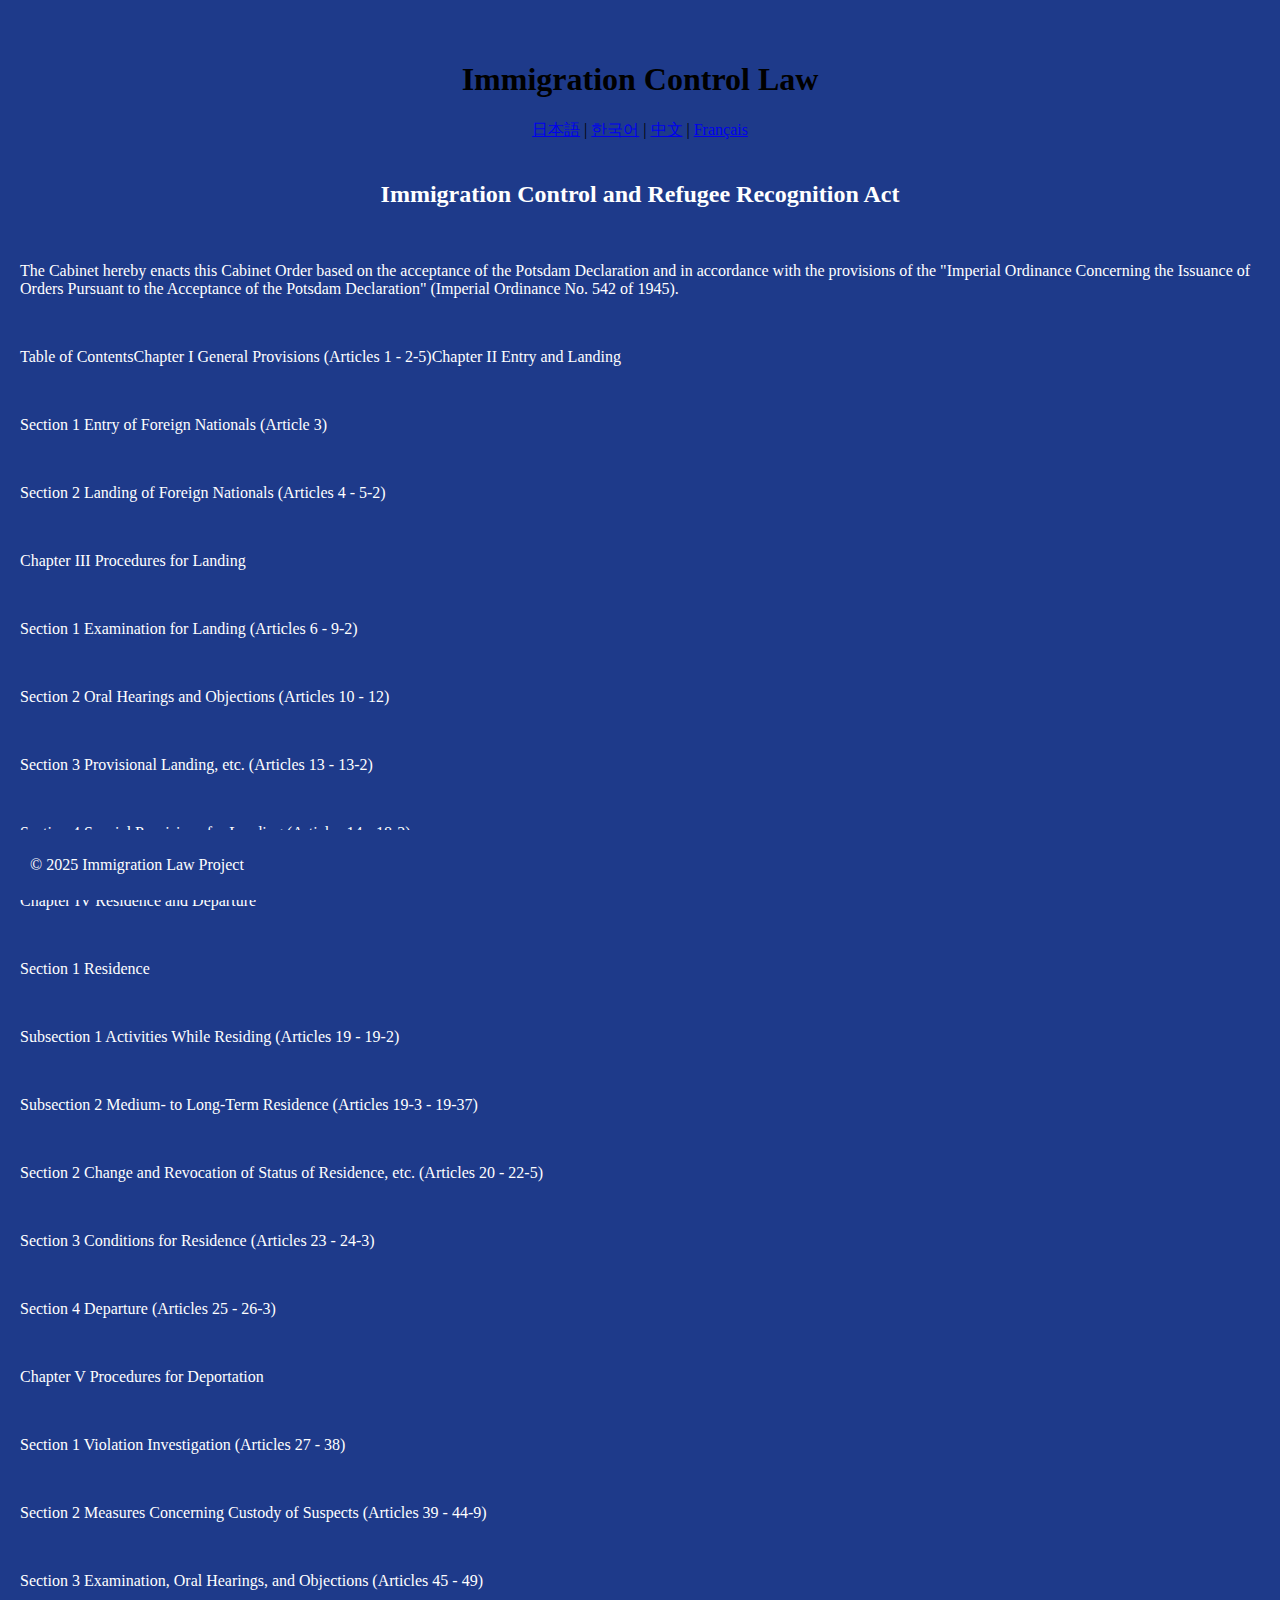
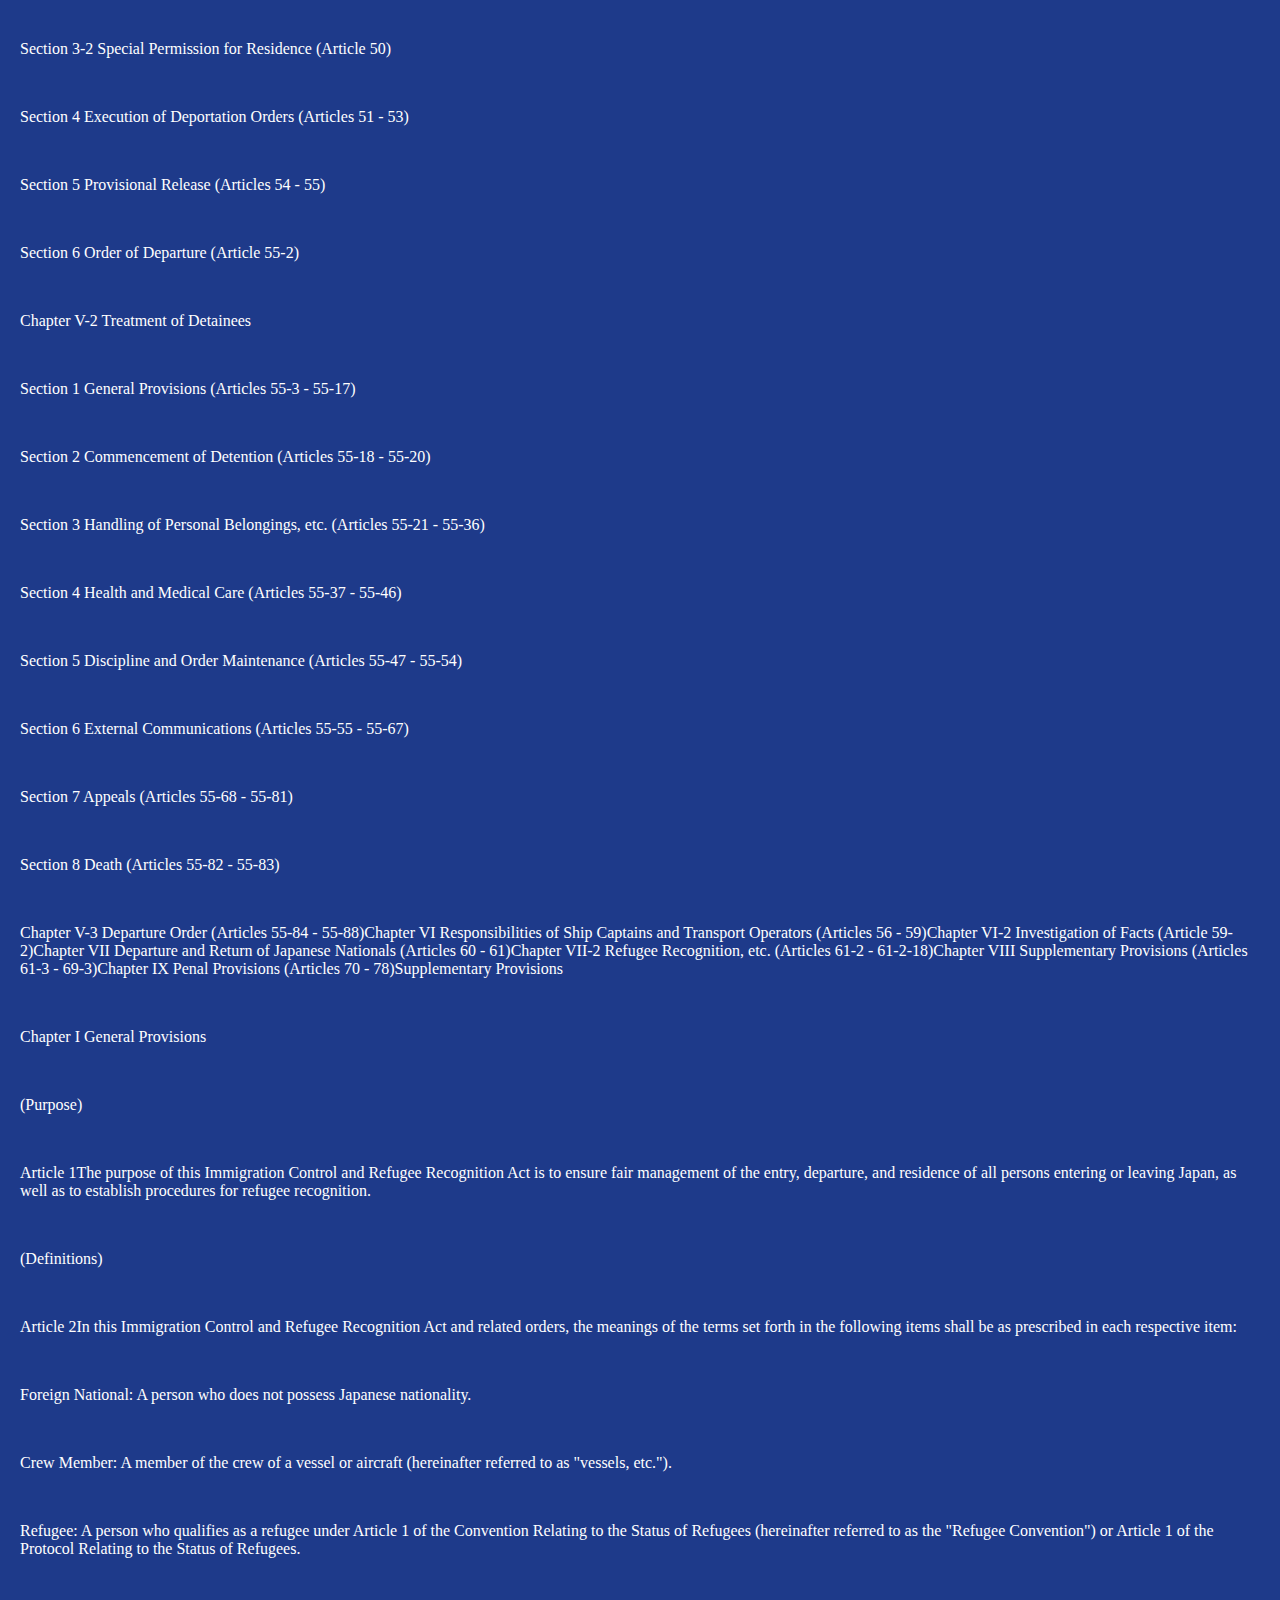
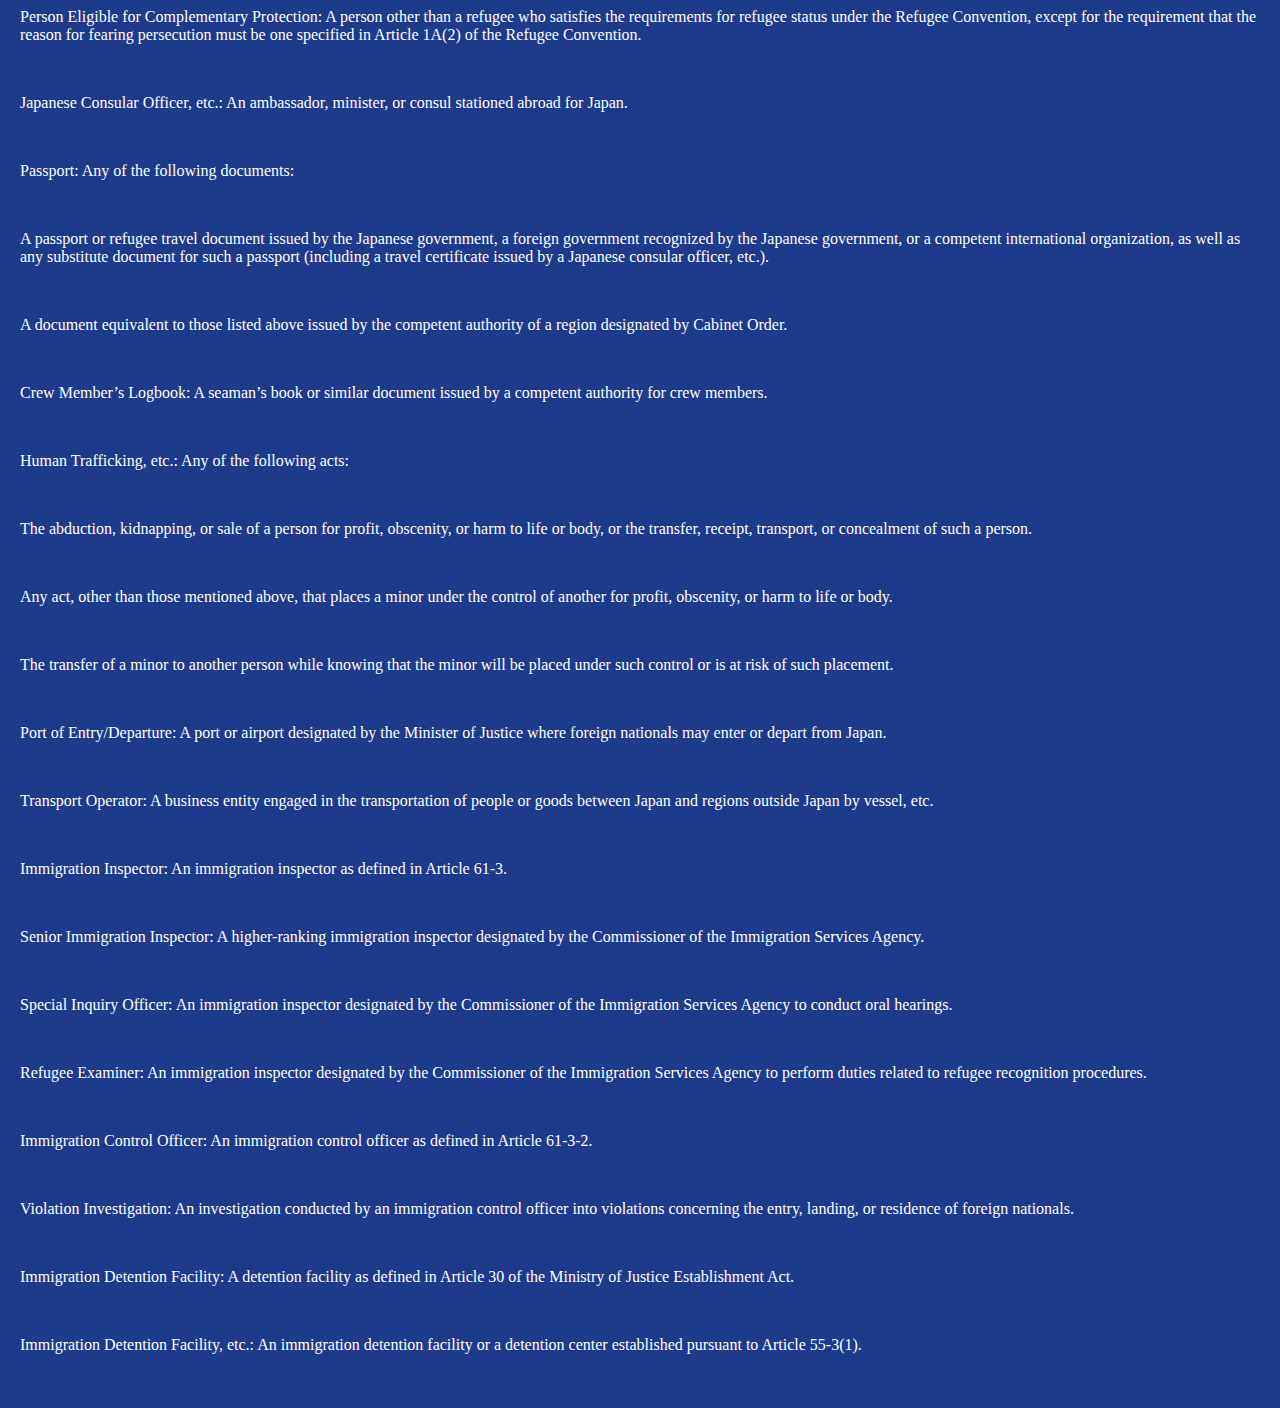
==== commit fa86a2c9: "Update english.html.html" ====
--- a/english.html.html
+++ b/english.html.html
@@ -18,6 +18,7 @@
 
 <body>
     <header>
+        <header style="color: #000000;">
         <h1>Immigration Control Law</h1>
         <nav>
             <a href="index.html">日本語</a> | 
--- a/style.css
+++ b/style.css
@@ -1,5 +1,5 @@
 body {
-    font-family: Arial, sans-serif;
+    font-family: "Times New Roman", Times, serif;
     margin: 0;
     padding: 0;
     text-align: center;
@@ -7,7 +7,7 @@
 }
 
 header {
-    background-color: #333;
+    background-color: #1e3a8a;
     color: white;
     padding: 20px;
 }
@@ -38,10 +38,14 @@
 }
 
 footer {
-    background-color: #333;
+    background-color:  #1e3a8a;
+
+
+
     color: white;
     padding: 10px;
     position: fixed;
     bottom: 0;
     width: 100%;
 }
+
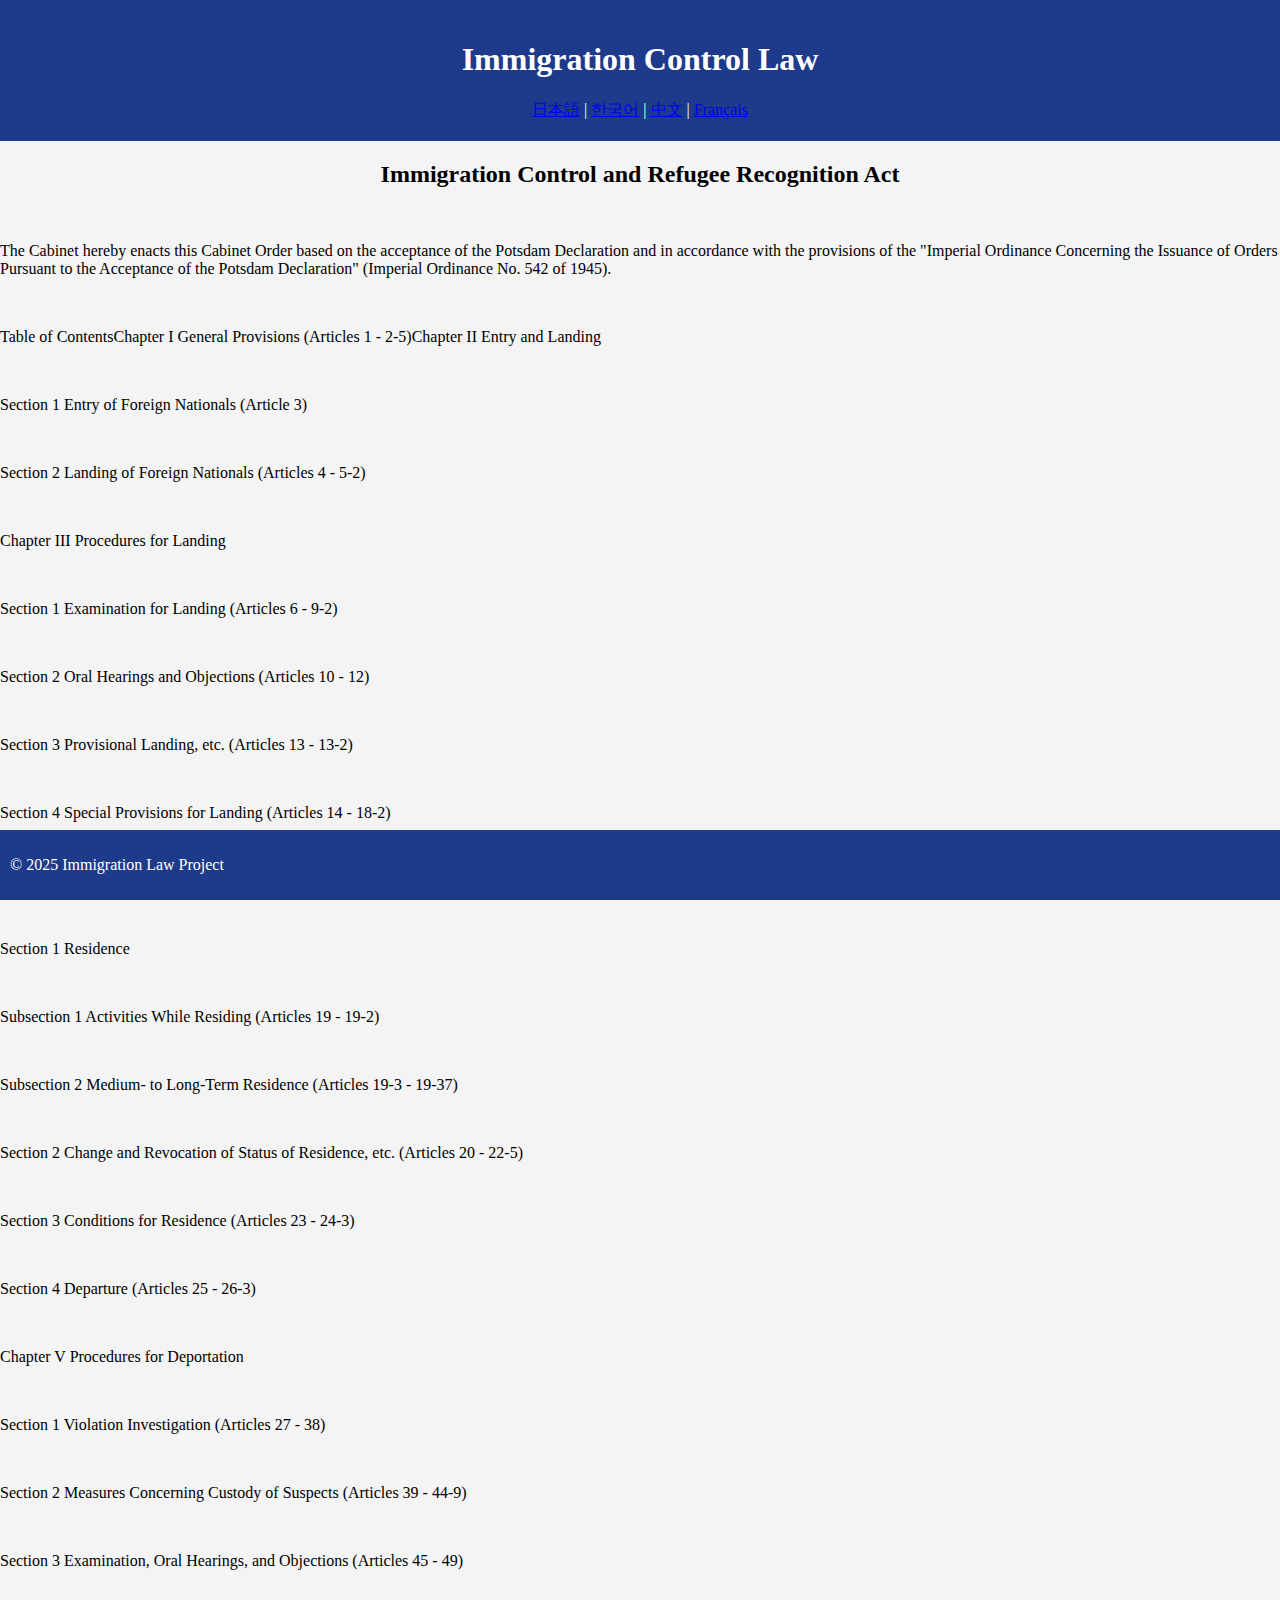
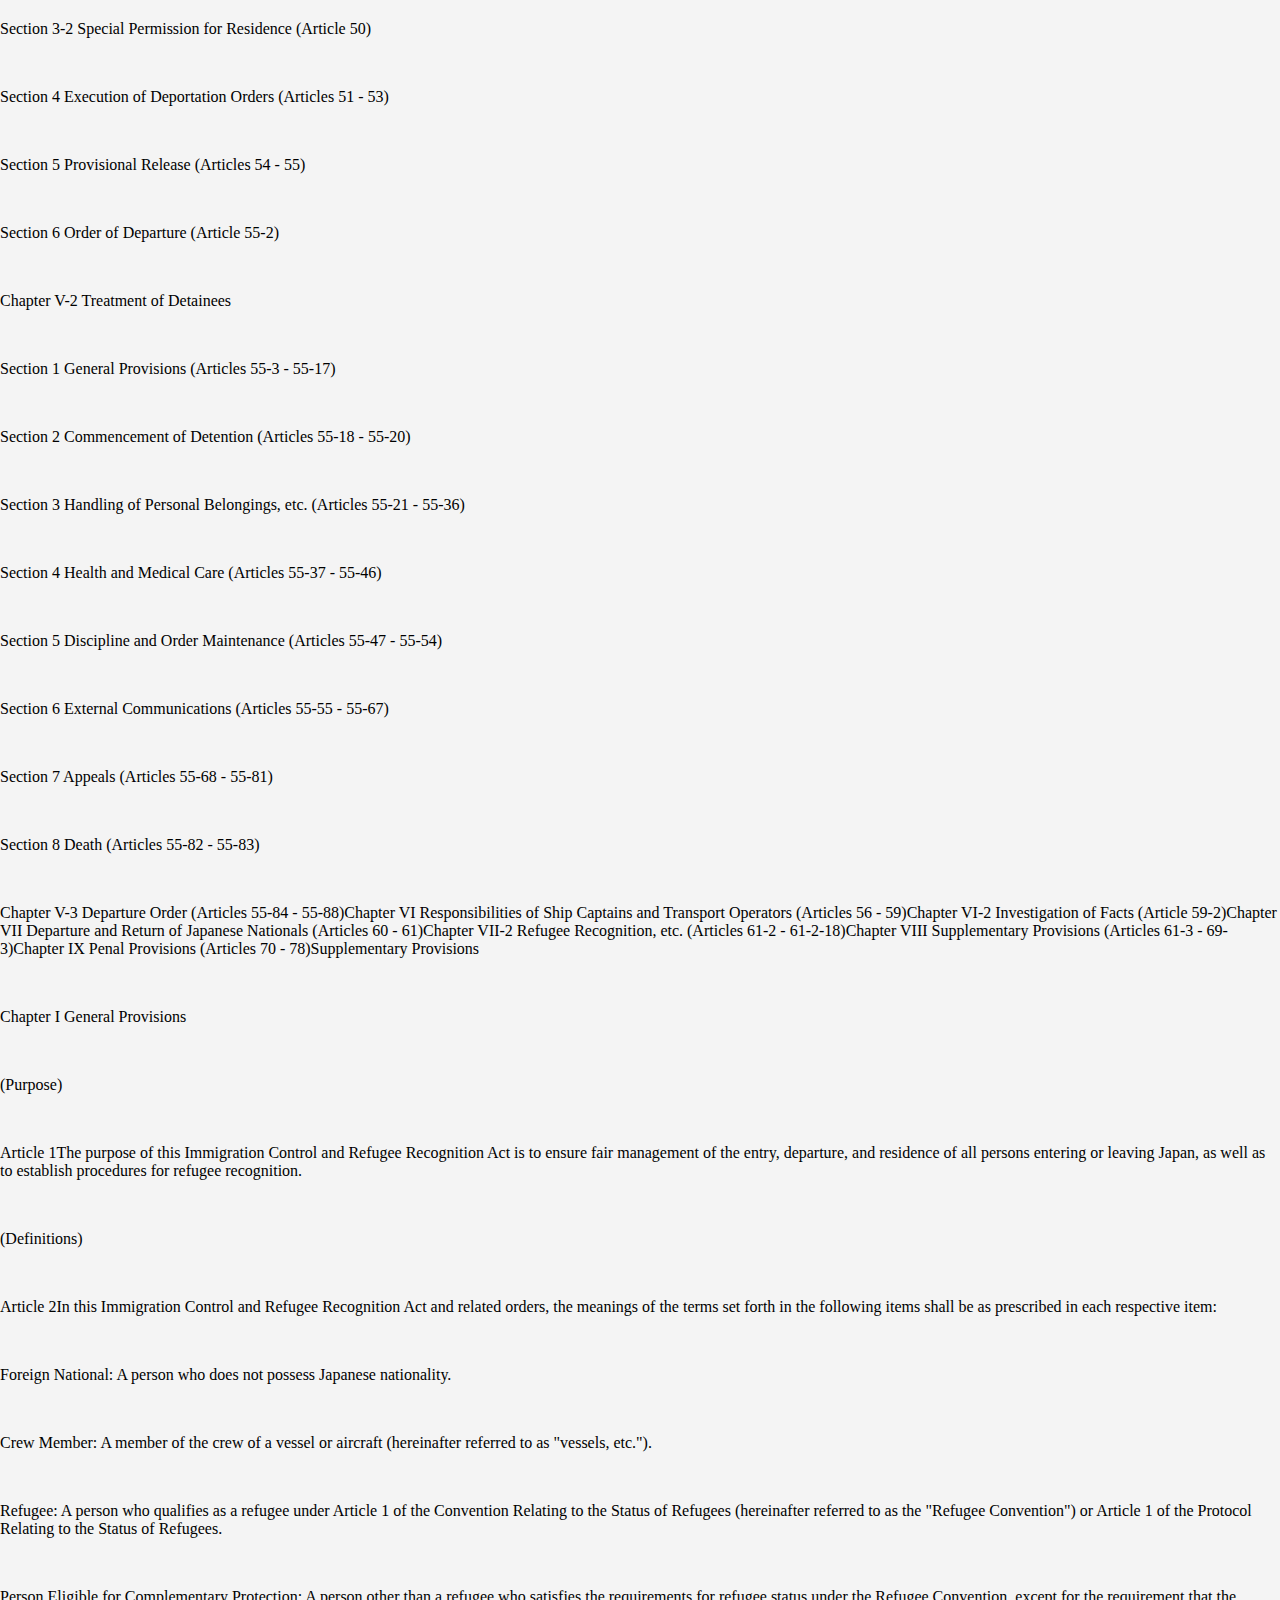
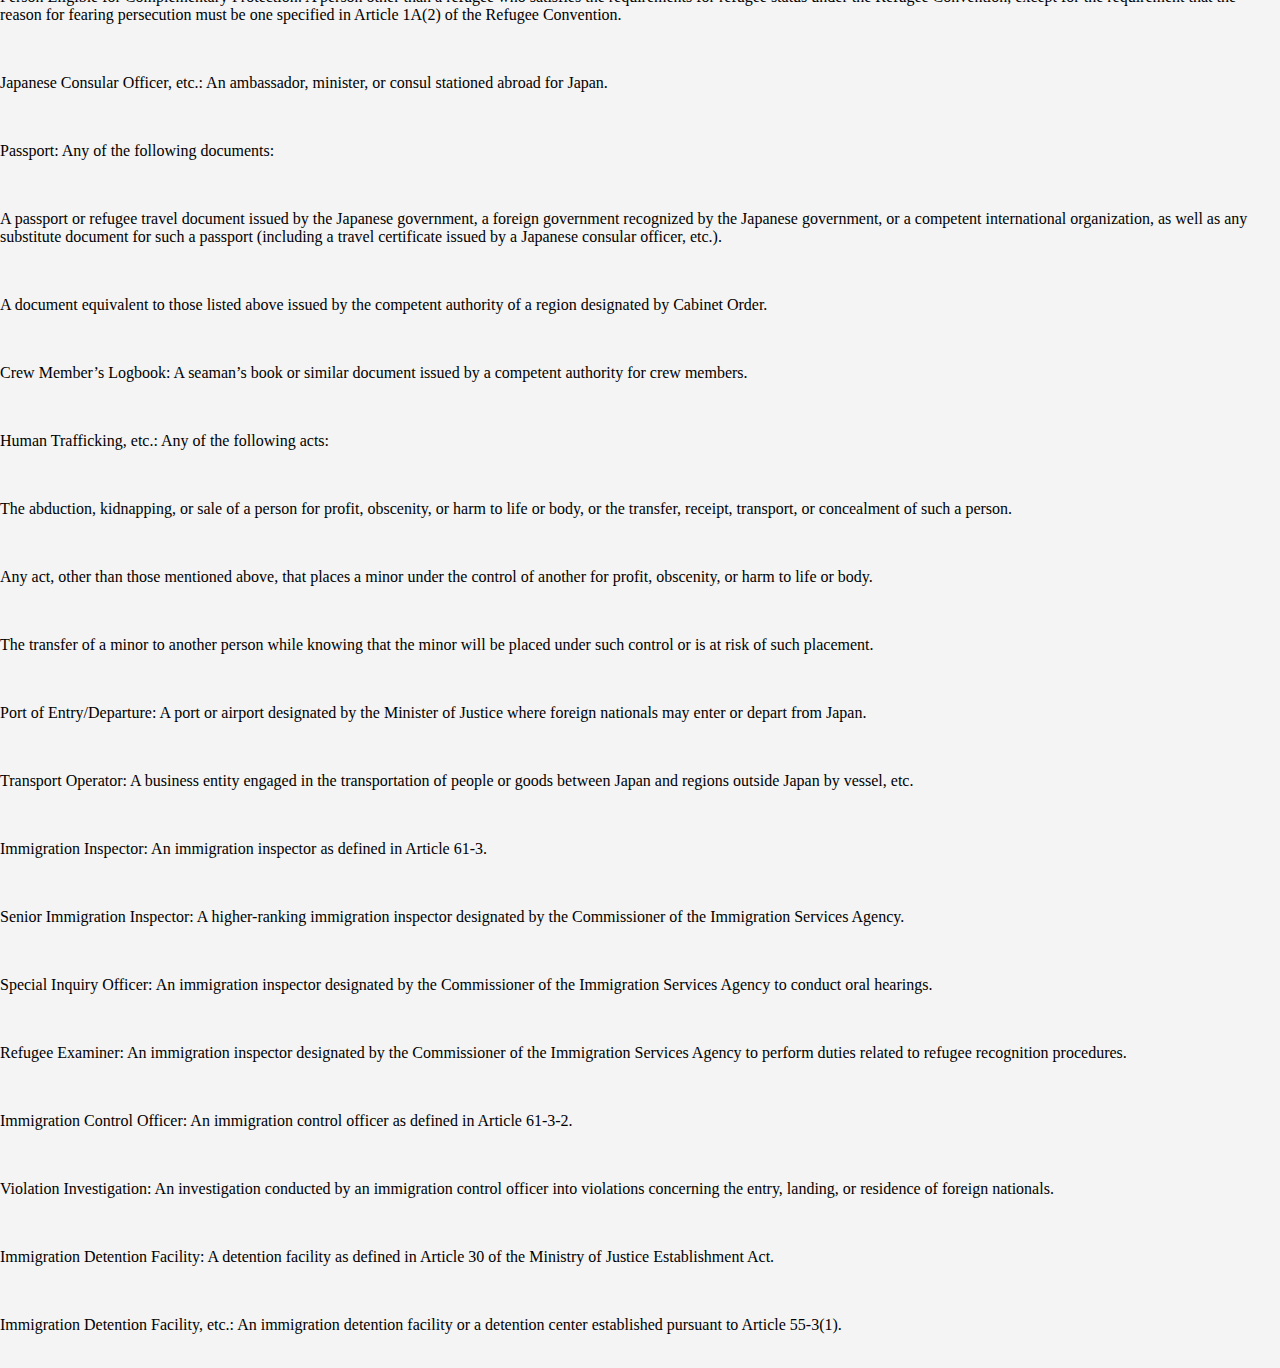
==== commit cb7a8c3f: "Update english.html.html" ====
--- a/english.html.html
+++ b/english.html.html
@@ -18,7 +18,7 @@
 
 <body>
     <header>
-        <header style="color: #000000;">
+
         <h1>Immigration Control Law</h1>
         <nav>
             <a href="index.html">日本語</a> | 
